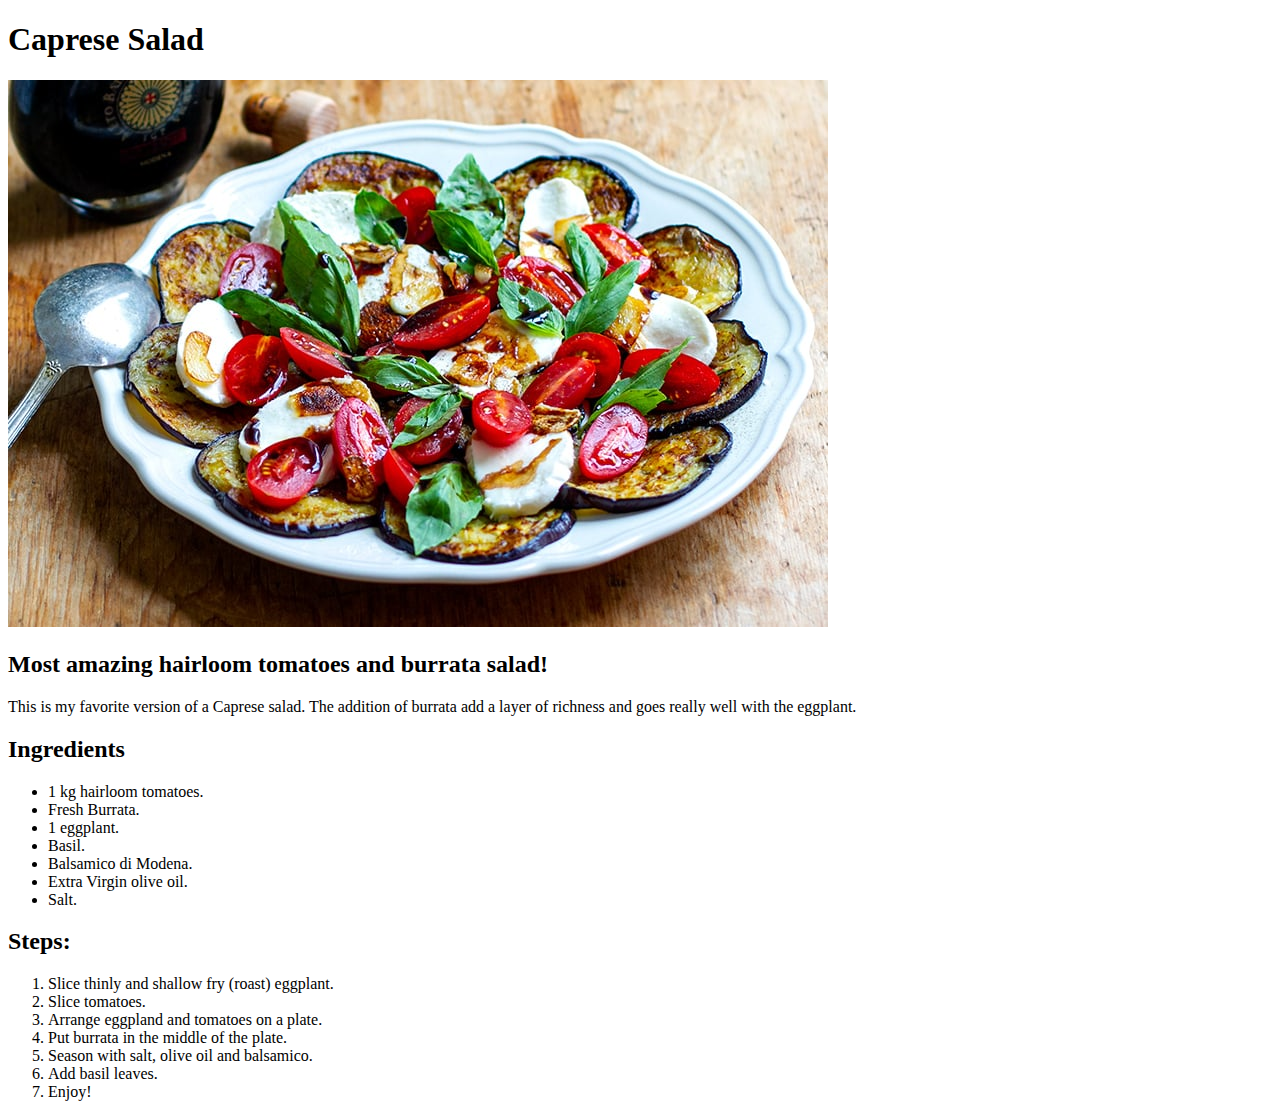
==== recipes/caprese.html @ 9347647f "pasta, sauce and salad" ====
<!DOCTYPE html>
<html lang="en">
<head>
    <meta charset="UTF-8">
    <meta http-equiv="X-UA-Compatible" content="IE=edge">
    <meta name="viewport" content="width=device-width, initial-scale=1.0">
    <title>Caprese Salad</title>
</head>
<body>
    <h1>Caprese Salad</h1>
    <img src="../images/caprese.jpg" alt="Caprese salad with burrata and eggplant">
    <h2>Most amazing hairloom tomatoes and burrata salad!</h2>
    <p>This is my favorite version of a Caprese salad. The addition of burrata add a layer of richness and goes really well with the eggplant.</p>    
    <h2>Ingredients</h2>
    <ul>
        <li>1 kg hairloom tomatoes.</li>
        <li>Fresh Burrata.</li>
        <li>1 eggplant.</li>
        <li>Basil.</li>
        <li>Balsamico di Modena.</li>
        <li>Extra Virgin olive oil.</li>
        <li>Salt.</li>
    </ul>
    <h2>Steps:</h2>
    <ol>
        <li>Slice thinly and shallow fry (roast) eggplant.</li>
        <li>Slice tomatoes.</li>
        <li>Arrange eggpland and tomatoes on a plate.</li>
        <li>Put burrata in the middle of the plate.</li>
        <li>Season with salt, olive oil and balsamico.</li>
        <li>Add basil leaves.</li>
        <li>Enjoy!</li>
    </ol>

</body>
</html>
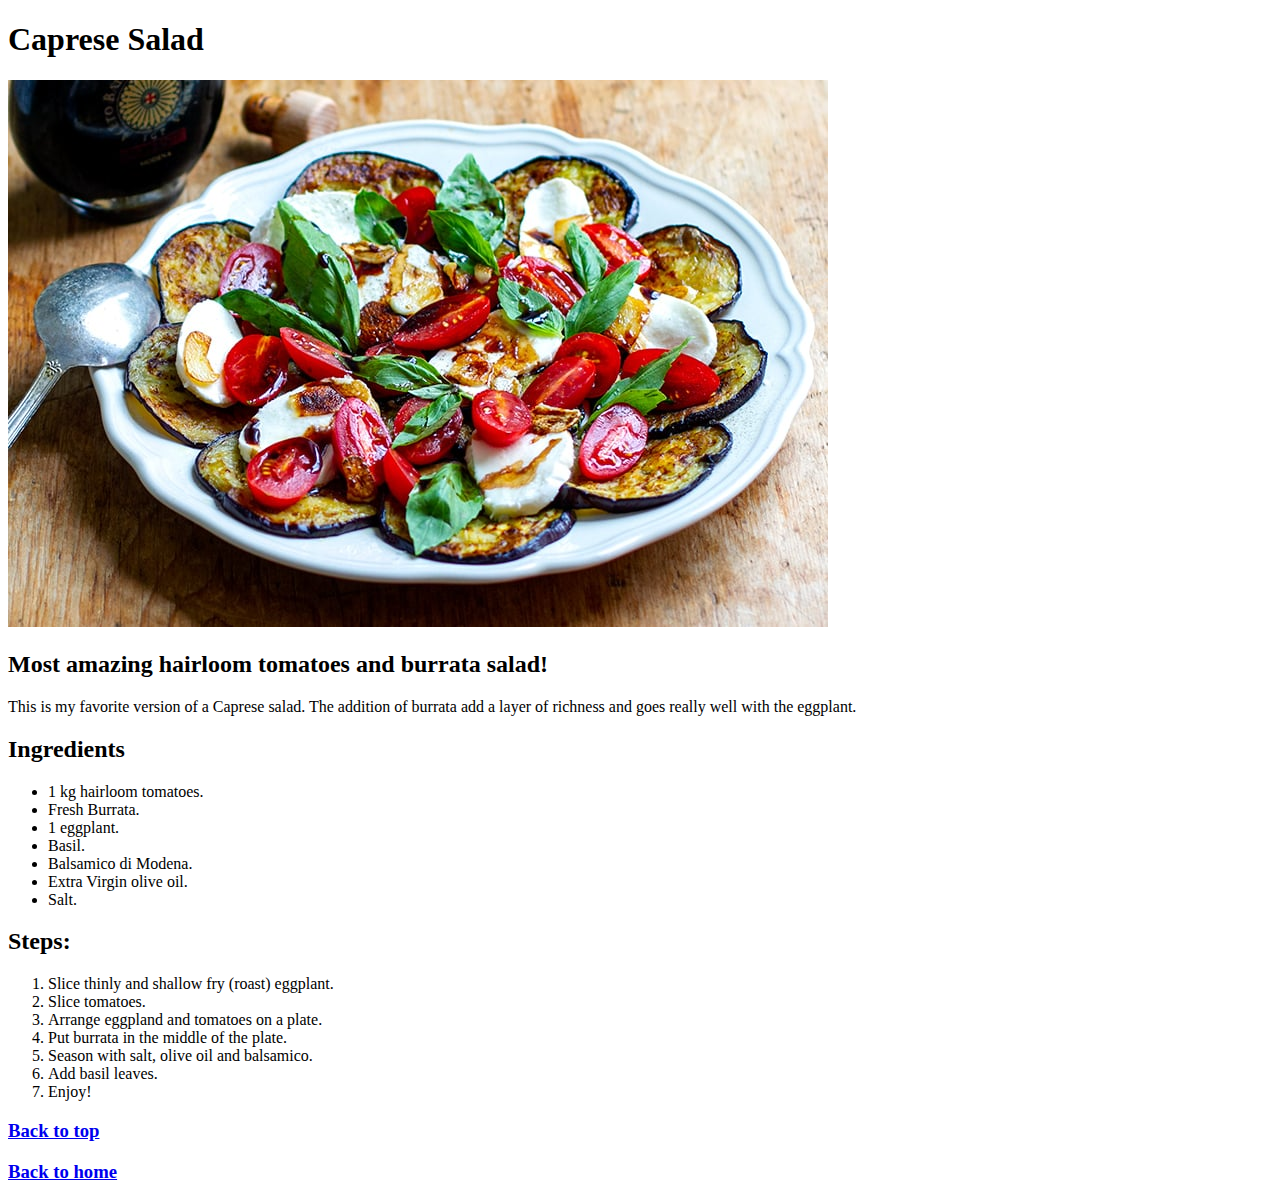
==== commit 5df4c5d9: "pasta, sauce and salad w/ return and top page hrefs" ====
--- a/recipes/caprese.html
+++ b/recipes/caprese.html
@@ -31,6 +31,8 @@
         <li>Add basil leaves.</li>
         <li>Enjoy!</li>
     </ol>
+    <a href="caprese.html"><h3>Back to top</h3></a>
+    <a href="../index.html"><h3>Back to home</h3></a>
 
 </body>
 </html>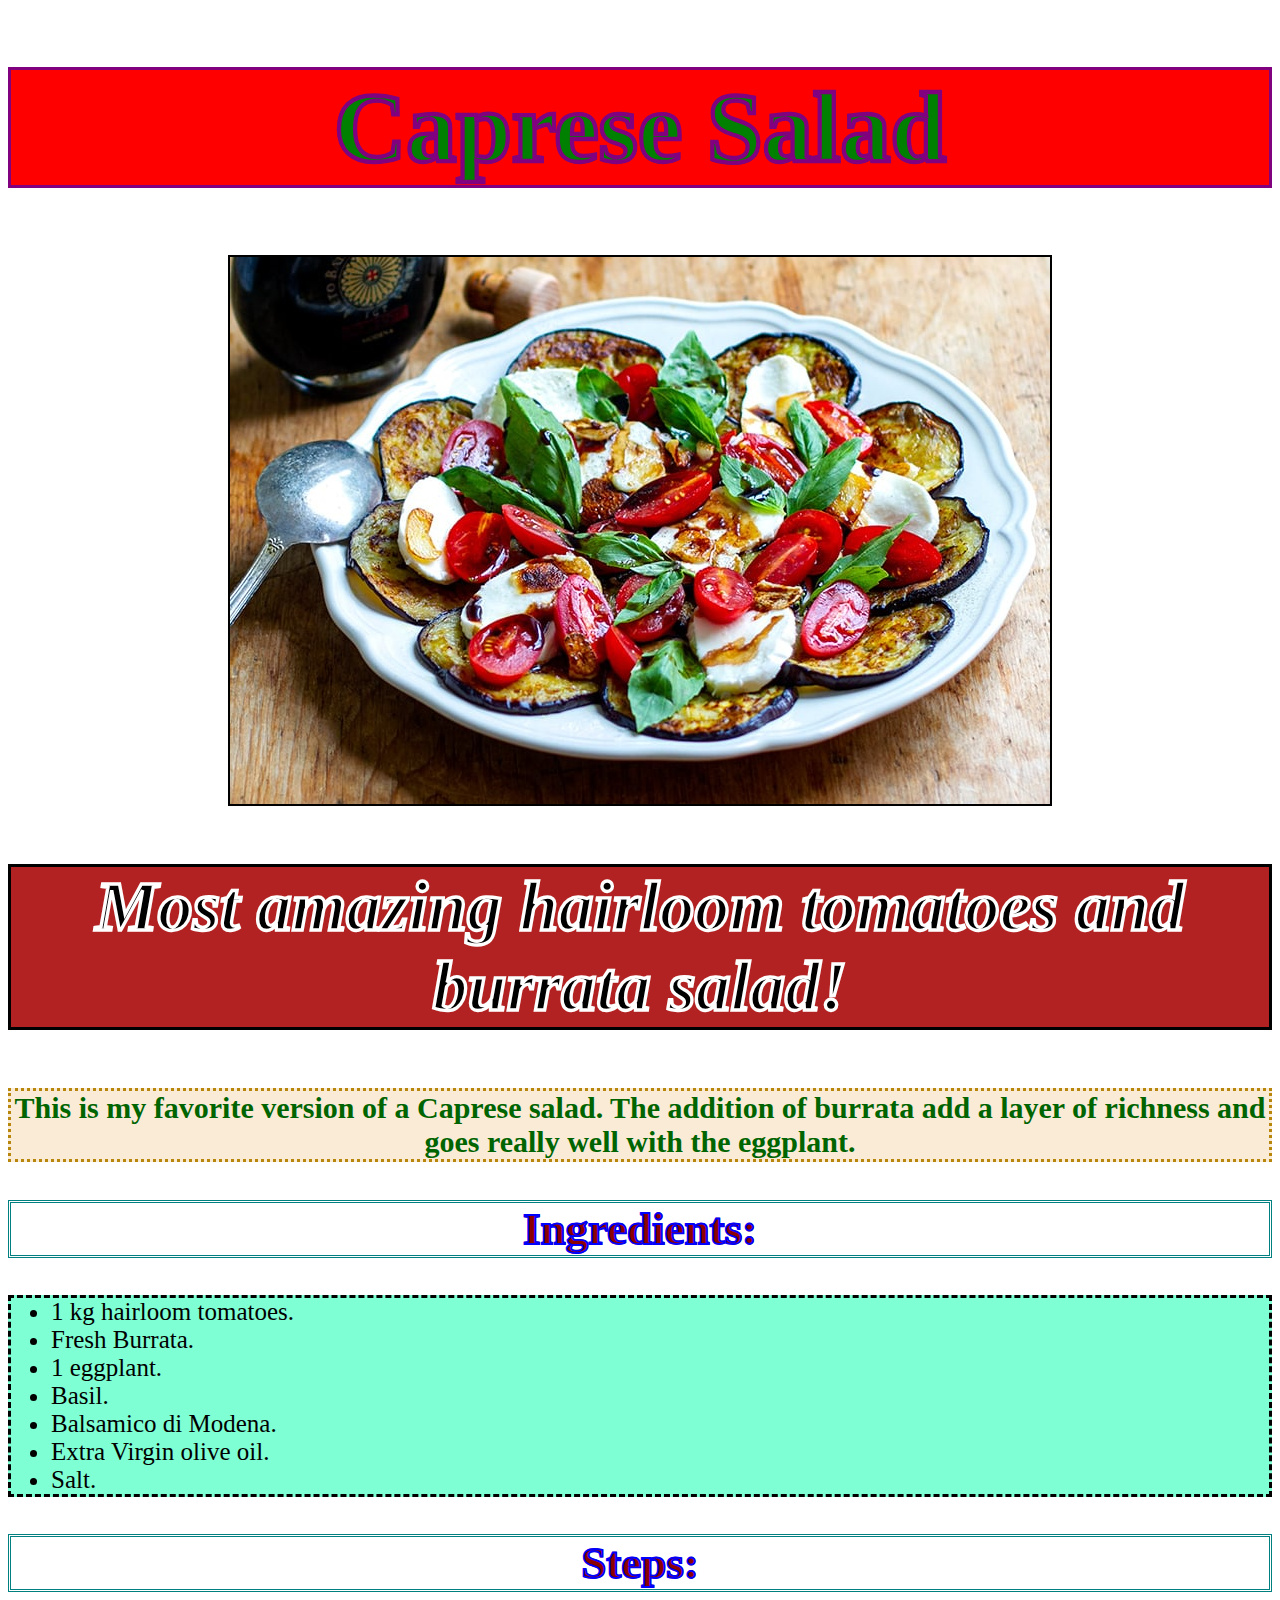
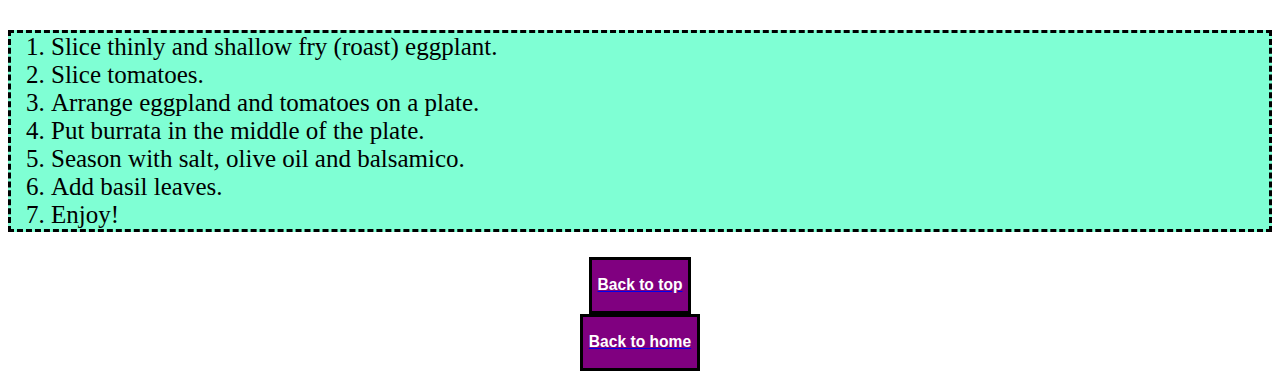
==== commit 6d2fd025: "caprese css" ====
--- a/recipes/caprese.html
+++ b/recipes/caprese.html
@@ -4,14 +4,15 @@
     <meta charset="UTF-8">
     <meta http-equiv="X-UA-Compatible" content="IE=edge">
     <meta name="viewport" content="width=device-width, initial-scale=1.0">
+    <link rel="stylesheet" href="caprese.css">
     <title>Caprese Salad</title>
 </head>
 <body>
     <h1>Caprese Salad</h1>
-    <img src="../images/caprese.jpg" alt="Caprese salad with burrata and eggplant">
-    <h2>Most amazing hairloom tomatoes and burrata salad!</h2>
+    <img class="image" src="../images/caprese.jpg" alt="Caprese salad with burrata and eggplant">
+    <h2 class="intro">Most amazing hairloom tomatoes and burrata salad!</h2>
     <p>This is my favorite version of a Caprese salad. The addition of burrata add a layer of richness and goes really well with the eggplant.</p>    
-    <h2>Ingredients</h2>
+    <h2 class="ingredients">Ingredients:</h2>
     <ul>
         <li>1 kg hairloom tomatoes.</li>
         <li>Fresh Burrata.</li>
@@ -21,7 +22,7 @@
         <li>Extra Virgin olive oil.</li>
         <li>Salt.</li>
     </ul>
-    <h2>Steps:</h2>
+    <h2 class="steps">Steps:</h2>
     <ol>
         <li>Slice thinly and shallow fry (roast) eggplant.</li>
         <li>Slice tomatoes.</li>
@@ -31,8 +32,8 @@
         <li>Add basil leaves.</li>
         <li>Enjoy!</li>
     </ol>
-    <a href="caprese.html"><h3>Back to top</h3></a>
-    <a href="../index.html"><h3>Back to home</h3></a>
+    <a href="caprese.html"><button><h3>Back to top</h3></button></a>
+    <a href="../index.html"><button><h3>Back to home</h3></button></a>
 
 </body>
 </html>--- a/recipes/caprese.css
+++ b/recipes/caprese.css
@@ -0,0 +1,63 @@
+h1 {
+    font-family: cursive;
+    font-weight: 1000;
+    color: green;
+    font-size: 100px;
+    background-color: red;
+    -webkit-text-stroke: 0.03cm;
+    -webkit-text-stroke-color: purple;
+    border: 3px solid purple;
+    text-align: center;
+    }
+.image {
+ border: 2px solid black;
+ display: block;
+ margin-right: auto;
+ margin-left: auto;
+}
+.intro {
+    background-color: firebrick;
+    color: black;
+    font-size: 70px;
+    -webkit-text-stroke: 0.03cm;
+    -webkit-text-stroke-color: white;
+    font-style: italic;
+    border: 3px solid black;
+    text-align: center;
+
+}
+p {
+    font-size: 30px;
+    font-family: cursive;
+    font-weight: 700;
+    color: darkgreen;
+    border: 3px dotted darkgoldenrod;
+    background-color: antiquewhite;
+    text-align: center;
+}
+h2 {
+    font-size: 45px;
+    font-family: Geneva, serif, 'Times New Roman';
+    font-weight: 1000;
+    border: 3px double teal;
+    color: darkred;
+    -webkit-text-stroke: 0.01cm;
+    -webkit-text-stroke-color: blue;
+    text-align: center;
+}
+ul, ol {
+    border: 3px dashed black;
+    background-color: aquamarine;
+    color: black;
+    font-size: 25px;
+    font-family: cursive;
+
+}
+button {
+    background-color: purple;
+    color: white;
+    display: block;
+    margin-left: auto;
+    margin-right: auto;
+    border: 3px solid black;
+}